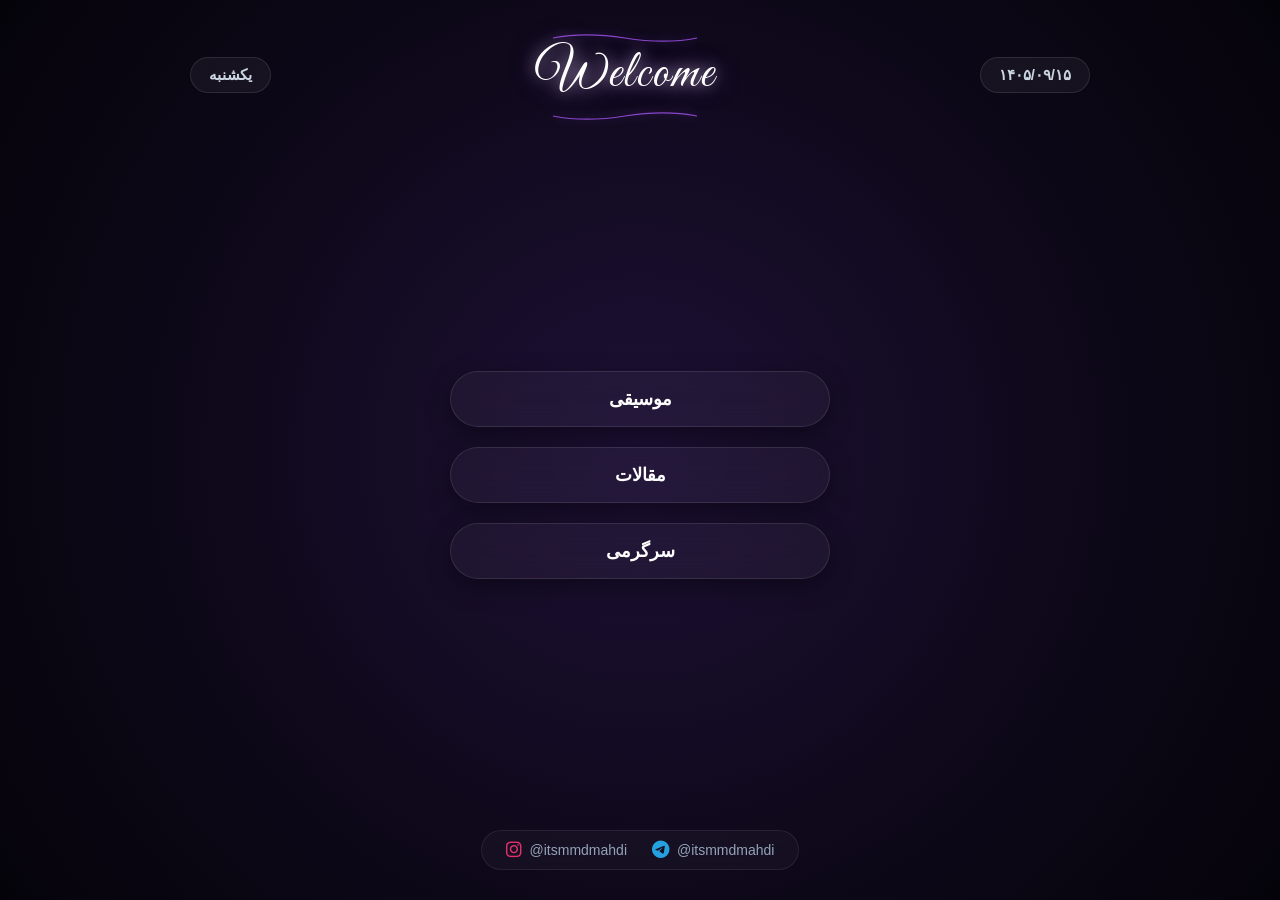
==== index.html @ ad3b7149 "Update index.html" ====
<!DOCTYPE html>
<html lang="fa" dir="rtl">
<head>
    <meta charset="UTF-8">
    <meta name="viewport" content="width=device-width, initial-scale=1.0">
    <title>صفحه اصلی</title>
    <!-- آیکون‌ها و فونت دستی -->
    <link rel="stylesheet" href="https://cdnjs.cloudflare.com/ajax/libs/font-awesome/6.4.0/css/all.min.css">
    <link href="https://fonts.googleapis.com/css2?family=Great+Vibes&display=swap" rel="stylesheet">
    
    <style>
        * {
            box-sizing: border-box;
            margin: 0;
            padding: 0;
            font-family: 'Segoe UI', Tahoma, Geneva, Verdana, sans-serif;
            user-select: none;
        }

        /* پس‌زمینه کاملاً یکدست و یکپارچه نئونی */
        body {
            background: radial-gradient(circle at center, #1e1035 0%, #0d0818 60%, #05030a 100%);
            background-attachment: fixed;
            color: #ffffff;
            min-height: 100vh;
            display: flex;
            flex-direction: column;
            justify-content: space-between;
            align-items: center;
            overflow-x: hidden;
            position: relative;
            padding: 20px;
        }

        /* 1. هدر بالای صفحه */
        .header-section {
            width: 100%;
            max-width: 900px;
            display: flex;
            justify-content: space-between;
            align-items: center;
            margin-top: 10px;
            z-index: 1;
        }

        .date-box, .day-box {
            font-size: 15px;
            font-weight: 600;
            background: rgba(255, 255, 255, 0.05);
            padding: 8px 18px;
            border-radius: 20px;
            border: 1px solid rgba(255, 255, 255, 0.1);
            backdrop-filter: blur(10px);
            color: #cbd5e1;
        }

        .holiday {
            color: #f43f5e !important;
            border-color: rgba(244, 63, 94, 0.4) !important;
            box-shadow: 0 0 12px rgba(244, 63, 94, 0.25);
        }

        /* بخش Welcome و خطوط ساده بالا/پایین */
        .welcome-wrapper {
            display: flex;
            flex-direction: column;
            align-items: center;
            gap: 2px;
        }

        .welcome-title {
            font-family: 'Great Vibes', cursive, sans-serif;
            font-size: 52px;
            font-weight: 400;
            letter-spacing: 2px;
            text-align: center;
            color: #ffffff;
            text-shadow: 0 0 15px rgba(255, 255, 255, 0.6), 0 0 25px rgba(168, 85, 247, 0.5);
            line-height: 1.2;
            padding: 0 10px;
        }

        /* خطوط منحنی تمیز بدون نقطه‌ها و آیکون */
        .flourish-line {
            width: 180px;
            height: 12px;
            fill: none;
            stroke: #a855f7;
            stroke-width: 1.5;
            opacity: 0.8;
            filter: drop-shadow(0 0 5px rgba(168, 85, 247, 0.6));
        }

        /* 2. دکمه‌های شفاف و استوانه‌ای */
        .main-content {
            display: flex;
            flex-direction: column;
            gap: 20px;
            width: 100%;
            max-width: 380px;
            z-index: 1;
            margin: 30px 0;
        }

        .nav-btn {
            display: flex;
            align-items: center;
            justify-content: center;
            padding: 16px;
            font-size: 18px;
            font-weight: 600;
            color: #ffffff;
            text-decoration: none;
            background: rgba(255, 255, 255, 0.04);
            backdrop-filter: blur(15px);
            border: 1px solid rgba(255, 255, 255, 0.1);
            border-radius: 50px;
            box-shadow: 0 8px 25px rgba(0, 0, 0, 0.4);
            transition: all 0.3s ease;
            cursor: pointer;
        }

        .nav-btn:hover {
            background: rgba(255, 255, 255, 0.12);
            border-color: rgba(168, 85, 247, 0.5);
            transform: translateY(-3px);
            box-shadow: 0 12px 30px rgba(168, 85, 247, 0.35);
        }

        /* 3. فوتر و شبکه‌های اجتماعی (تنظیم چپ به راست برای آیدی و آیکون) */
        footer {
            display: flex;
            gap: 25px;
            align-items: center;
            justify-content: center;
            z-index: 1;
            margin-bottom: 10px;
            background: rgba(255, 255, 255, 0.03);
            padding: 10px 24px;
            border-radius: 30px;
            border: 1px solid rgba(255, 255, 255, 0.08);
            backdrop-filter: blur(10px);
            dir: ltr; /* جهت چپ به راست برای آیدی */
        }

        .social-link {
            display: flex;
            align-items: center;
            gap: 8px;
            color: #94a3b8;
            text-decoration: none;
            font-size: 14px;
            transition: color 0.2s;
            direction: ltr;
        }

        .social-link:hover {
            color: #a855f7;
        }

        .social-link i {
            font-size: 18px;
        }

        @media (max-width: 600px) {
            .header-section {
                flex-direction: column-reverse;
                gap: 15px;
            }
            .welcome-title {
                font-size: 44px;
            }
            .flourish-line {
                width: 150px;
            }
        }
    </style>
    <!-- اسکریپت مدیریت ورود و تایید ایمیل Netlify -->
<script src="https://identity.netlify.com/v1/netlify-identity-widget.js"></script>
</head>
<body>

    <!-- هدر بالای صفحه -->
    <header class="header-section">
        <!-- تاریخ شمسی (سمت چپ) -->
        <div class="date-box" id="current-date">--/--/--</div>

        <!-- بخش Welcome با خط بالا و پایین ساده -->
        <div class="welcome-wrapper">
            <!-- خط بالا -->
            <svg class="flourish-line" viewBox="0 0 200 15">
                <path d="M 10,10 Q 50,2 100,10 Q 150,18 190,10" />
            </svg>

            <h1 class="welcome-title">Welcome</h1>

            <!-- خط پایین -->
            <svg class="flourish-line" viewBox="0 0 200 15">
                <path d="M 10,10 Q 50,18 100,10 Q 150,2 190,10" />
            </svg>
        </div>

        <!-- روز هفته (سمت راست) -->
        <div class="day-box" id="current-day">---</div>
    </header>

    <!-- دکمه‌های اصلی -->
    <main class="main-content">
        <a href="music.html" class="nav-btn">موسیقی</a>
        <a href="articles.html" class="nav-btn">مقالات</a>
        <a href="fun.html" class="nav-btn">سرگرمی</a>
    </main>

    <!-- فوتر (آیکون سمت چپ آیدی و علامت @ در ابتدای آیدی) -->
    <footer>
        <a href="https://t.me/itsmmdmahdi" target="_blank" class="social-link">
            <i class="fa-brands fa-telegram" style="color: #24A1DE;"></i>
            <span>@itsmmdmahdi</span>
        </a>
        <a href="https://instagram.com/itsmmdmahdi" target="_blank" class="social-link">
            <i class="fa-brands fa-instagram" style="color: #E1306C;"></i>
            <span>@itsmmdmahdi</span>
        </a>
    </footer>

    <!-- اسکریپت تاریخ و روز -->
    <script>
        function updatePersianDate() {
            const now = new Date();
            
            const optionsDate = { year: 'numeric', month: '2-digit', day: '2-digit' };
            const persianDate = new Intl.DateTimeFormat('fa-IR', optionsDate).format(now);
            
            const optionsDay = { weekday: 'long' };
            const persianDay = new Intl.DateTimeFormat('fa-IR', optionsDay).format(now);

            const dateElement = document.getElementById('current-date');
            const dayElement = document.getElementById('current-day');

            dateElement.textContent = persianDate;
            dayElement.textContent = persianDay;

            // روزهای پنج‌شنبه (4) و جمعه (5)
            const dayOfWeek = now.getDay();
            if (dayOfWeek === 4 || dayOfWeek === 5) {
                dateElement.classList.add('holiday');
                dayElement.classList.add('holiday');
            }
        }

        updatePersianDate();
    </script>
</body>
</html>
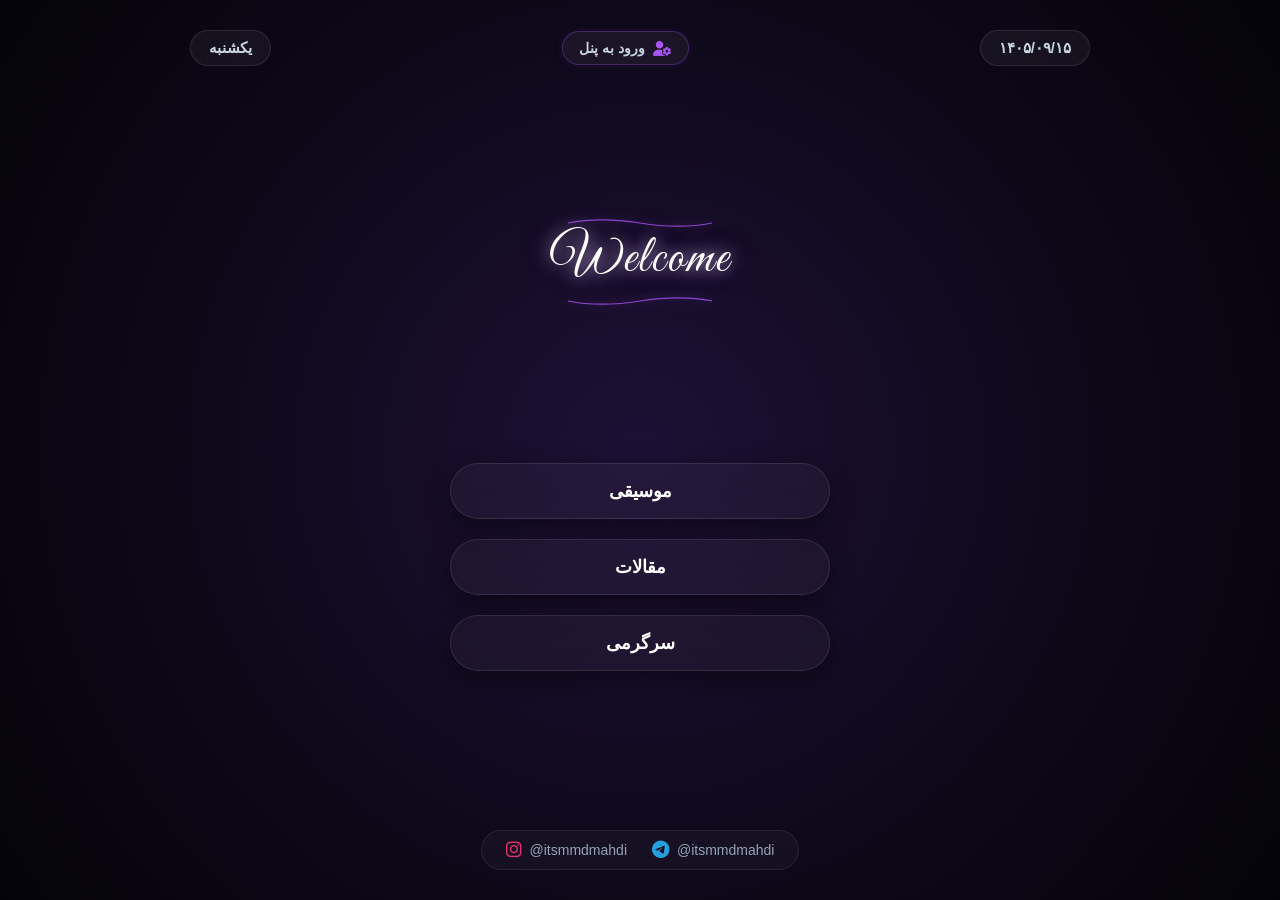
==== commit e0db29d3: "Update index.html" ====
--- a/index.html
+++ b/index.html
@@ -8,6 +8,9 @@
     <link rel="stylesheet" href="https://cdnjs.cloudflare.com/ajax/libs/font-awesome/6.4.0/css/all.min.css">
     <link href="https://fonts.googleapis.com/css2?family=Great+Vibes&display=swap" rel="stylesheet">
     
+    <!-- اسکریپت مدیریت ورود و تایید ایمیل Netlify -->
+    <script src="https://identity.netlify.com/v1/netlify-identity-widget.js"></script>
+
     <style>
         * {
             box-sizing: border-box;
@@ -41,6 +44,7 @@
             align-items: center;
             margin-top: 10px;
             z-index: 1;
+            gap: 10px;
         }
 
         .date-box, .day-box {
@@ -52,6 +56,39 @@
             border: 1px solid rgba(255, 255, 255, 0.1);
             backdrop-filter: blur(10px);
             color: #cbd5e1;
+            white-space: nowrap;
+        }
+
+        /* دکمه جدید ورود به پنل مدیریت در هدر */
+        .admin-login-btn {
+            display: flex;
+            align-items: center;
+            gap: 8px;
+            color: #cbd5e1;
+            text-decoration: none;
+            font-size: 14px;
+            font-weight: 600;
+            background: rgba(255, 255, 255, 0.05);
+            border: 1px solid rgba(168, 85, 247, 0.3);
+            padding: 8px 16px;
+            border-radius: 20px;
+            backdrop-filter: blur(10px);
+            transition: all 0.3s ease;
+            box-shadow: 0 0 10px rgba(168, 85, 247, 0.1);
+            white-space: nowrap;
+        }
+
+        .admin-login-btn i {
+            color: #a855f7;
+            font-size: 15px;
+        }
+
+        .admin-login-btn:hover {
+            background: rgba(168, 85, 247, 0.2);
+            border-color: rgba(168, 85, 247, 0.6);
+            color: #ffffff;
+            box-shadow: 0 0 15px rgba(168, 85, 247, 0.4);
+            transform: translateY(-2px);
         }
 
         .holiday {
@@ -127,7 +164,7 @@
             box-shadow: 0 12px 30px rgba(168, 85, 247, 0.35);
         }
 
-        /* 3. فوتر و شبکه‌های اجتماعی (تنظیم چپ به راست برای آیدی و آیکون) */
+        /* 3. فوتر و شبکه‌های اجتماعی */
         footer {
             display: flex;
             gap: 25px;
@@ -140,7 +177,6 @@
             border-radius: 30px;
             border: 1px solid rgba(255, 255, 255, 0.08);
             backdrop-filter: blur(10px);
-            dir: ltr; /* جهت چپ به راست برای آیدی */
         }
 
         .social-link {
@@ -164,8 +200,9 @@
 
         @media (max-width: 600px) {
             .header-section {
-                flex-direction: column-reverse;
-                gap: 15px;
+                flex-wrap: wrap;
+                justify-content: center;
+                gap: 10px;
             }
             .welcome-title {
                 font-size: 44px;
@@ -175,34 +212,38 @@
             }
         }
     </style>
-    <!-- اسکریپت مدیریت ورود و تایید ایمیل Netlify -->
-<script src="https://identity.netlify.com/v1/netlify-identity-widget.js"></script>
 </head>
 <body>
 
     <!-- هدر بالای صفحه -->
     <header class="header-section">
-        <!-- تاریخ شمسی (سمت چپ) -->
+        <!-- تاریخ شمسی -->
         <div class="date-box" id="current-date">--/--/--</div>
 
-        <!-- بخش Welcome با خط بالا و پایین ساده -->
-        <div class="welcome-wrapper">
-            <!-- خط بالا -->
-            <svg class="flourish-line" viewBox="0 0 200 15">
-                <path d="M 10,10 Q 50,2 100,10 Q 150,18 190,10" />
-            </svg>
-
-            <h1 class="welcome-title">Welcome</h1>
-
-            <!-- خط پایین -->
-            <svg class="flourish-line" viewBox="0 0 200 15">
-                <path d="M 10,10 Q 50,18 100,10 Q 150,2 190,10" />
-            </svg>
-        </div>
-
-        <!-- روز هفته (سمت راست) -->
+        <!-- دکمه ورود به پنل مدیریت -->
+        <a href="/admin/" class="admin-login-btn" title="ورود نویسندگان">
+            <i class="fa-solid fa-user-gear"></i>
+            <span>ورود به پنل</span>
+        </a>
+
+        <!-- روز هفته -->
         <div class="day-box" id="current-day">---</div>
     </header>
+
+    <!-- بخش Welcome با خط بالا و پایین -->
+    <div class="welcome-wrapper" style="margin-top: 20px;">
+        <!-- خط بالا -->
+        <svg class="flourish-line" viewBox="0 0 200 15">
+            <path d="M 10,10 Q 50,2 100,10 Q 150,18 190,10" />
+        </svg>
+
+        <h1 class="welcome-title">Welcome</h1>
+
+        <!-- خط پایین -->
+        <svg class="flourish-line" viewBox="0 0 200 15">
+            <path d="M 10,10 Q 50,18 100,10 Q 150,2 190,10" />
+        </svg>
+    </div>
 
     <!-- دکمه‌های اصلی -->
     <main class="main-content">
@@ -211,7 +252,7 @@
         <a href="fun.html" class="nav-btn">سرگرمی</a>
     </main>
 
-    <!-- فوتر (آیکون سمت چپ آیدی و علامت @ در ابتدای آیدی) -->
+    <!-- فوتر -->
     <footer>
         <a href="https://t.me/itsmmdmahdi" target="_blank" class="social-link">
             <i class="fa-brands fa-telegram" style="color: #24A1DE;"></i>
@@ -250,5 +291,18 @@
 
         updatePersianDate();
     </script>
+
+    <!-- اسکریپت هدایت خودکار پس از تایید یا ورود به Identity -->
+    <script>
+        if (window.netlifyIdentity) {
+            window.netlifyIdentity.on("init", user => {
+                if (!user) {
+                    window.netlifyIdentity.on("login", () => {
+                        document.location.href = "/admin/";
+                    });
+                }
+            });
+        }
+    </script>
 </body>
 </html>
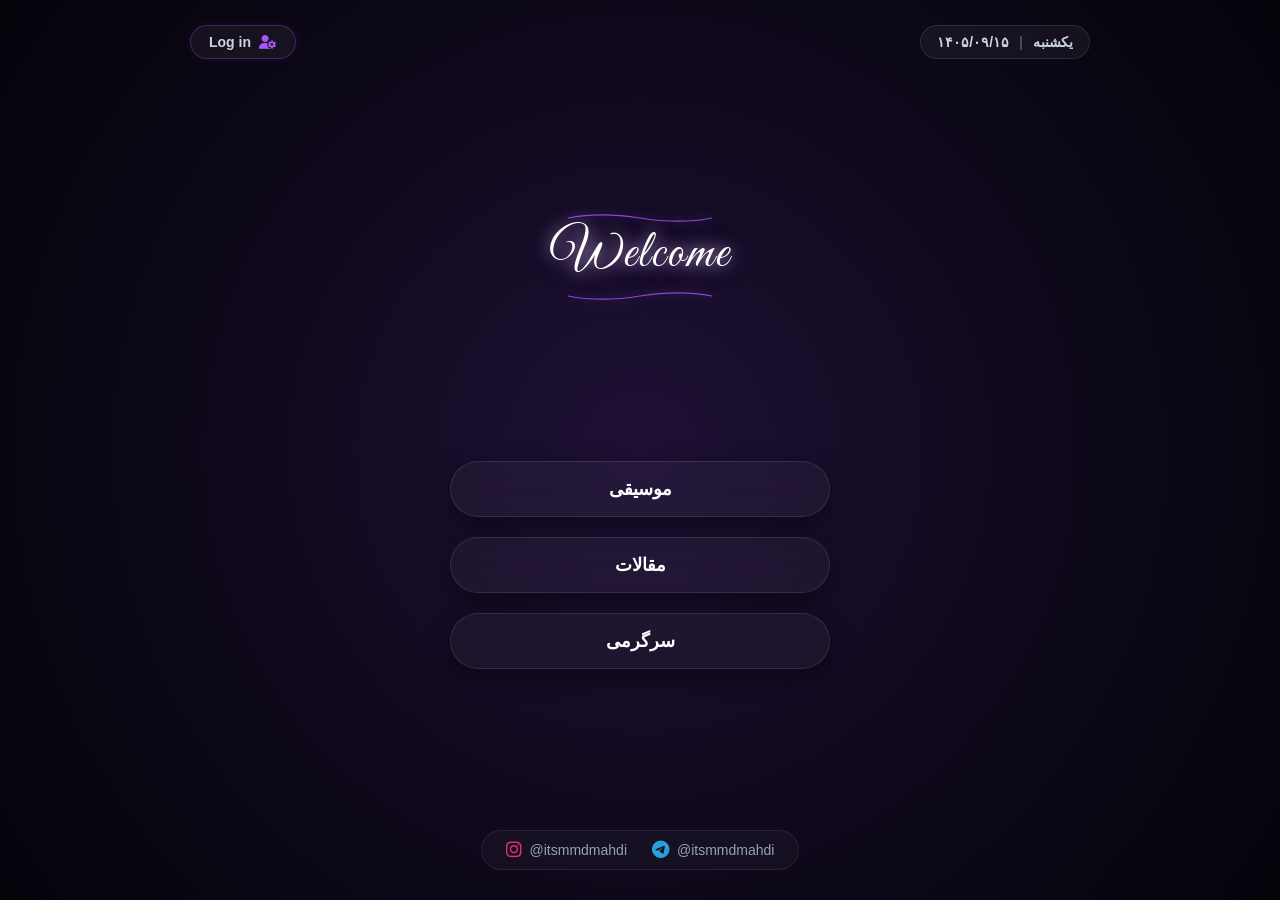
==== commit c34020ea: "Update index.html" ====
--- a/index.html
+++ b/index.html
@@ -20,7 +20,7 @@
             user-select: none;
         }
 
-        /* پس‌زمینه کاملاً یکدست و یکپارچه نئونی */
+        /* پس‌زمینه یکدست و یکپارچه نئونی */
         body {
             background: radial-gradient(circle at center, #1e1035 0%, #0d0818 60%, #05030a 100%);
             background-attachment: fixed;
@@ -42,24 +42,36 @@
             display: flex;
             justify-content: space-between;
             align-items: center;
-            margin-top: 10px;
+            margin-top: 5px;
             z-index: 1;
+        }
+
+        /* ترکیب روز و تاریخ در سمت راست */
+        .date-day-container {
+            display: flex;
+            align-items: center;
             gap: 10px;
-        }
-
-        .date-box, .day-box {
-            font-size: 15px;
-            font-weight: 600;
             background: rgba(255, 255, 255, 0.05);
-            padding: 8px 18px;
+            padding: 8px 16px;
             border-radius: 20px;
             border: 1px solid rgba(255, 255, 255, 0.1);
             backdrop-filter: blur(10px);
             color: #cbd5e1;
-            white-space: nowrap;
-        }
-
-        /* دکمه جدید ورود به پنل مدیریت در هدر */
+            font-size: 14px;
+            font-weight: 600;
+        }
+
+        .date-day-container .divider {
+            opacity: 0.3;
+        }
+
+        .holiday {
+            color: #f43f5e !important;
+            border-color: rgba(244, 63, 94, 0.4) !important;
+            box-shadow: 0 0 12px rgba(244, 63, 94, 0.25);
+        }
+
+        /* دکمه Log in سمت چپ */
         .admin-login-btn {
             display: flex;
             align-items: center;
@@ -70,17 +82,17 @@
             font-weight: 600;
             background: rgba(255, 255, 255, 0.05);
             border: 1px solid rgba(168, 85, 247, 0.3);
-            padding: 8px 16px;
+            padding: 8px 18px;
             border-radius: 20px;
             backdrop-filter: blur(10px);
             transition: all 0.3s ease;
             box-shadow: 0 0 10px rgba(168, 85, 247, 0.1);
-            white-space: nowrap;
+            dir: ltr;
         }
 
         .admin-login-btn i {
             color: #a855f7;
-            font-size: 15px;
+            font-size: 14px;
         }
 
         .admin-login-btn:hover {
@@ -91,18 +103,14 @@
             transform: translateY(-2px);
         }
 
-        .holiday {
-            color: #f43f5e !important;
-            border-color: rgba(244, 63, 94, 0.4) !important;
-            box-shadow: 0 0 12px rgba(244, 63, 94, 0.25);
-        }
-
-        /* بخش Welcome و خطوط ساده بالا/پایین */
+        /* 2. بخش Welcome در وسط بالا */
         .welcome-wrapper {
             display: flex;
             flex-direction: column;
             align-items: center;
             gap: 2px;
+            margin-top: 15px;
+            z-index: 1;
         }
 
         .welcome-title {
@@ -117,7 +125,6 @@
             padding: 0 10px;
         }
 
-        /* خطوط منحنی تمیز بدون نقطه‌ها و آیکون */
         .flourish-line {
             width: 180px;
             height: 12px;
@@ -128,7 +135,7 @@
             filter: drop-shadow(0 0 5px rgba(168, 85, 247, 0.6));
         }
 
-        /* 2. دکمه‌های شفاف و استوانه‌ای */
+        /* 3. دکمه‌های اصلی */
         .main-content {
             display: flex;
             flex-direction: column;
@@ -136,7 +143,7 @@
             width: 100%;
             max-width: 380px;
             z-index: 1;
-            margin: 30px 0;
+            margin: 25px 0;
         }
 
         .nav-btn {
@@ -164,7 +171,7 @@
             box-shadow: 0 12px 30px rgba(168, 85, 247, 0.35);
         }
 
-        /* 3. فوتر و شبکه‌های اجتماعی */
+        /* 4. فوتر */
         footer {
             display: flex;
             gap: 25px;
@@ -199,11 +206,6 @@
         }
 
         @media (max-width: 600px) {
-            .header-section {
-                flex-wrap: wrap;
-                justify-content: center;
-                gap: 10px;
-            }
             .welcome-title {
                 font-size: 44px;
             }
@@ -217,29 +219,28 @@
 
     <!-- هدر بالای صفحه -->
     <header class="header-section">
-        <!-- تاریخ شمسی -->
-        <div class="date-box" id="current-date">--/--/--</div>
-
-        <!-- دکمه ورود به پنل مدیریت -->
+        <!-- روز و تاریخ شمسی (سمت راست) -->
+        <div class="date-day-container" id="date-day-box">
+            <span id="current-day">---</span>
+            <span class="divider">|</span>
+            <span id="current-date">--/--/--</span>
+        </div>
+
+        <!-- دکمه ورود به پنل مدیریت (سمت چپ) -->
         <a href="/admin/" class="admin-login-btn" title="ورود نویسندگان">
             <i class="fa-solid fa-user-gear"></i>
-            <span>ورود به پنل</span>
+            <span>Log in</span>
         </a>
-
-        <!-- روز هفته -->
-        <div class="day-box" id="current-day">---</div>
     </header>
 
-    <!-- بخش Welcome با خط بالا و پایین -->
-    <div class="welcome-wrapper" style="margin-top: 20px;">
-        <!-- خط بالا -->
+    <!-- بخش Welcome دقیقاً در مرکز و بالای دکمه‌ها -->
+    <div class="welcome-wrapper">
         <svg class="flourish-line" viewBox="0 0 200 15">
             <path d="M 10,10 Q 50,2 100,10 Q 150,18 190,10" />
         </svg>
 
         <h1 class="welcome-title">Welcome</h1>
 
-        <!-- خط پایین -->
         <svg class="flourish-line" viewBox="0 0 200 15">
             <path d="M 10,10 Q 50,18 100,10 Q 150,2 190,10" />
         </svg>
@@ -277,6 +278,7 @@
 
             const dateElement = document.getElementById('current-date');
             const dayElement = document.getElementById('current-day');
+            const dateDayBox = document.getElementById('date-day-box');
 
             dateElement.textContent = persianDate;
             dayElement.textContent = persianDay;
@@ -284,8 +286,7 @@
             // روزهای پنج‌شنبه (4) و جمعه (5)
             const dayOfWeek = now.getDay();
             if (dayOfWeek === 4 || dayOfWeek === 5) {
-                dateElement.classList.add('holiday');
-                dayElement.classList.add('holiday');
+                dateDayBox.classList.add('holiday');
             }
         }
 
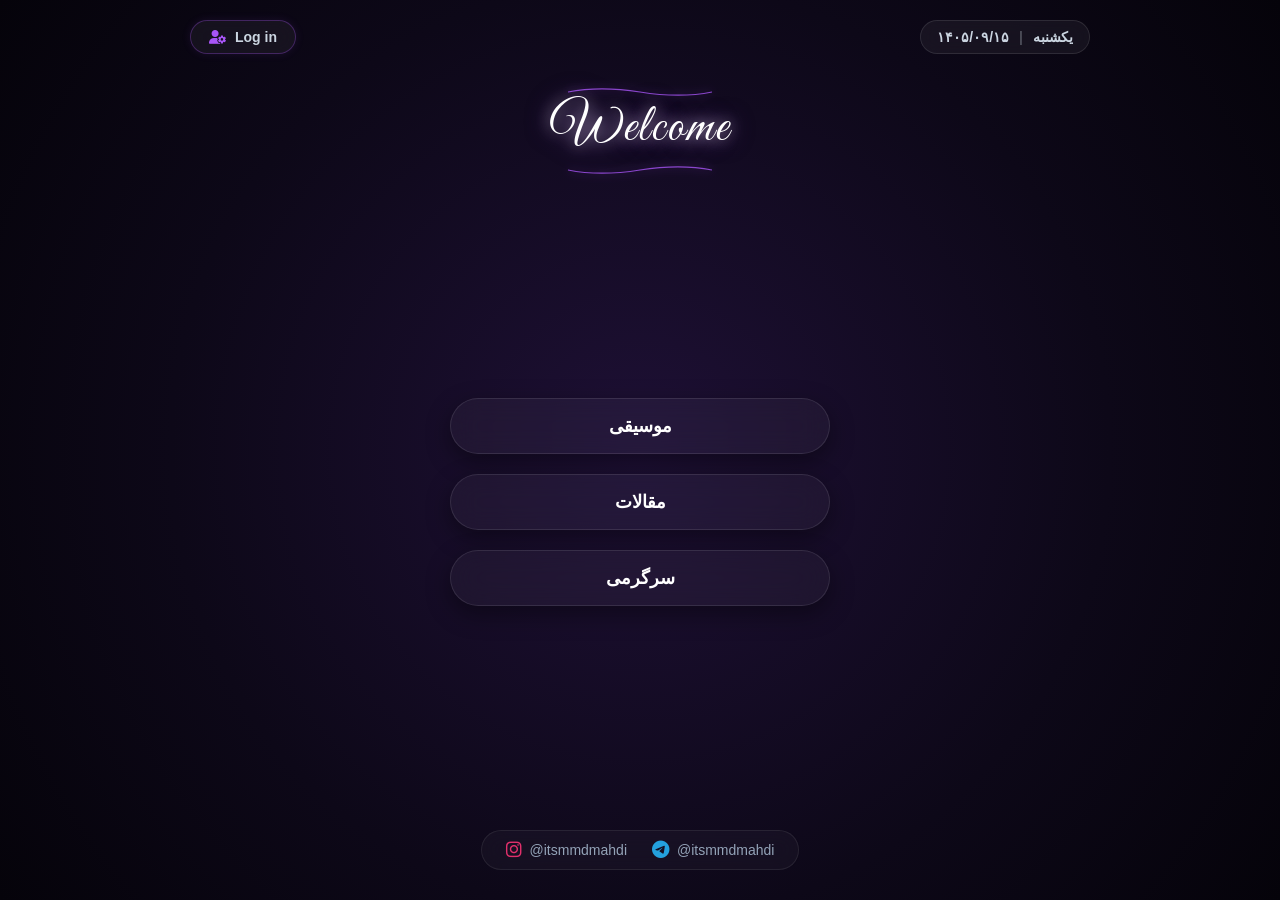
==== commit 1c6717af: "Update index.html" ====
--- a/index.html
+++ b/index.html
@@ -8,7 +8,7 @@
     <link rel="stylesheet" href="https://cdnjs.cloudflare.com/ajax/libs/font-awesome/6.4.0/css/all.min.css">
     <link href="https://fonts.googleapis.com/css2?family=Great+Vibes&display=swap" rel="stylesheet">
     
-    <!-- اسکریپت مدیریت ورود و تایید ایمیل Netlify -->
+    <!-- اسکریپت مدیریت ورود Netlify -->
     <script src="https://identity.netlify.com/v1/netlify-identity-widget.js"></script>
 
     <style>
@@ -20,7 +20,6 @@
             user-select: none;
         }
 
-        /* پس‌زمینه یکدست و یکپارچه نئونی */
         body {
             background: radial-gradient(circle at center, #1e1035 0%, #0d0818 60%, #05030a 100%);
             background-attachment: fixed;
@@ -35,18 +34,23 @@
             padding: 20px;
         }
 
-        /* 1. هدر بالای صفحه */
+        .top-wrapper {
+            width: 100%;
+            max-width: 900px;
+            display: flex;
+            flex-direction: column;
+            align-items: center;
+            gap: 20px;
+            z-index: 1;
+        }
+
         .header-section {
             width: 100%;
-            max-width: 900px;
             display: flex;
             justify-content: space-between;
             align-items: center;
-            margin-top: 5px;
-            z-index: 1;
-        }
-
-        /* ترکیب روز و تاریخ در سمت راست */
+        }
+
         .date-day-container {
             display: flex;
             align-items: center;
@@ -71,7 +75,6 @@
             box-shadow: 0 0 12px rgba(244, 63, 94, 0.25);
         }
 
-        /* دکمه Log in سمت چپ */
         .admin-login-btn {
             display: flex;
             align-items: center;
@@ -87,7 +90,7 @@
             backdrop-filter: blur(10px);
             transition: all 0.3s ease;
             box-shadow: 0 0 10px rgba(168, 85, 247, 0.1);
-            dir: ltr;
+            direction: ltr;
         }
 
         .admin-login-btn i {
@@ -103,14 +106,12 @@
             transform: translateY(-2px);
         }
 
-        /* 2. بخش Welcome در وسط بالا */
         .welcome-wrapper {
             display: flex;
             flex-direction: column;
             align-items: center;
             gap: 2px;
-            margin-top: 15px;
-            z-index: 1;
+            margin-top: 10px;
         }
 
         .welcome-title {
@@ -135,7 +136,6 @@
             filter: drop-shadow(0 0 5px rgba(168, 85, 247, 0.6));
         }
 
-        /* 3. دکمه‌های اصلی */
         .main-content {
             display: flex;
             flex-direction: column;
@@ -143,7 +143,7 @@
             width: 100%;
             max-width: 380px;
             z-index: 1;
-            margin: 25px 0;
+            margin: 20px 0;
         }
 
         .nav-btn {
@@ -171,7 +171,6 @@
             box-shadow: 0 12px 30px rgba(168, 85, 247, 0.35);
         }
 
-        /* 4. فوتر */
         footer {
             display: flex;
             gap: 25px;
@@ -217,43 +216,40 @@
 </head>
 <body>
 
-    <!-- هدر بالای صفحه -->
-    <header class="header-section">
-        <!-- روز و تاریخ شمسی (سمت راست) -->
-        <div class="date-day-container" id="date-day-box">
-            <span id="current-day">---</span>
-            <span class="divider">|</span>
-            <span id="current-date">--/--/--</span>
+    <div class="top-wrapper">
+        <header class="header-section">
+            <div class="date-day-container" id="date-day-box">
+                <span id="current-day">---</span>
+                <span class="divider">|</span>
+                <span id="current-date">--/--/--</span>
+            </div>
+
+            <!-- لینک مستقیم اصلاح‌شده به پوشه admin -->
+            <a href="admin/index.html" class="admin-login-btn" title="ورود نویسندگان">
+                <i class="fa-solid fa-user-gear"></i>
+                <span>Log in</span>
+            </a>
+        </header>
+
+        <div class="welcome-wrapper">
+            <svg class="flourish-line" viewBox="0 0 200 15">
+                <path d="M 10,10 Q 50,2 100,10 Q 150,18 190,10" />
+            </svg>
+
+            <h1 class="welcome-title">Welcome</h1>
+
+            <svg class="flourish-line" viewBox="0 0 200 15">
+                <path d="M 10,10 Q 50,18 100,10 Q 150,2 190,10" />
+            </svg>
         </div>
-
-        <!-- دکمه ورود به پنل مدیریت (سمت چپ) -->
-        <a href="/admin/" class="admin-login-btn" title="ورود نویسندگان">
-            <i class="fa-solid fa-user-gear"></i>
-            <span>Log in</span>
-        </a>
-    </header>
-
-    <!-- بخش Welcome دقیقاً در مرکز و بالای دکمه‌ها -->
-    <div class="welcome-wrapper">
-        <svg class="flourish-line" viewBox="0 0 200 15">
-            <path d="M 10,10 Q 50,2 100,10 Q 150,18 190,10" />
-        </svg>
-
-        <h1 class="welcome-title">Welcome</h1>
-
-        <svg class="flourish-line" viewBox="0 0 200 15">
-            <path d="M 10,10 Q 50,18 100,10 Q 150,2 190,10" />
-        </svg>
     </div>
 
-    <!-- دکمه‌های اصلی -->
     <main class="main-content">
         <a href="music.html" class="nav-btn">موسیقی</a>
         <a href="articles.html" class="nav-btn">مقالات</a>
         <a href="fun.html" class="nav-btn">سرگرمی</a>
     </main>
 
-    <!-- فوتر -->
     <footer>
         <a href="https://t.me/itsmmdmahdi" target="_blank" class="social-link">
             <i class="fa-brands fa-telegram" style="color: #24A1DE;"></i>
@@ -265,7 +261,6 @@
         </a>
     </footer>
 
-    <!-- اسکریپت تاریخ و روز -->
     <script>
         function updatePersianDate() {
             const now = new Date();
@@ -283,7 +278,6 @@
             dateElement.textContent = persianDate;
             dayElement.textContent = persianDay;
 
-            // روزهای پنج‌شنبه (4) و جمعه (5)
             const dayOfWeek = now.getDay();
             if (dayOfWeek === 4 || dayOfWeek === 5) {
                 dateDayBox.classList.add('holiday');
@@ -293,13 +287,12 @@
         updatePersianDate();
     </script>
 
-    <!-- اسکریپت هدایت خودکار پس از تایید یا ورود به Identity -->
     <script>
         if (window.netlifyIdentity) {
             window.netlifyIdentity.on("init", user => {
                 if (!user) {
                     window.netlifyIdentity.on("login", () => {
-                        document.location.href = "/admin/";
+                        document.location.href = "admin/index.html";
                     });
                 }
             });
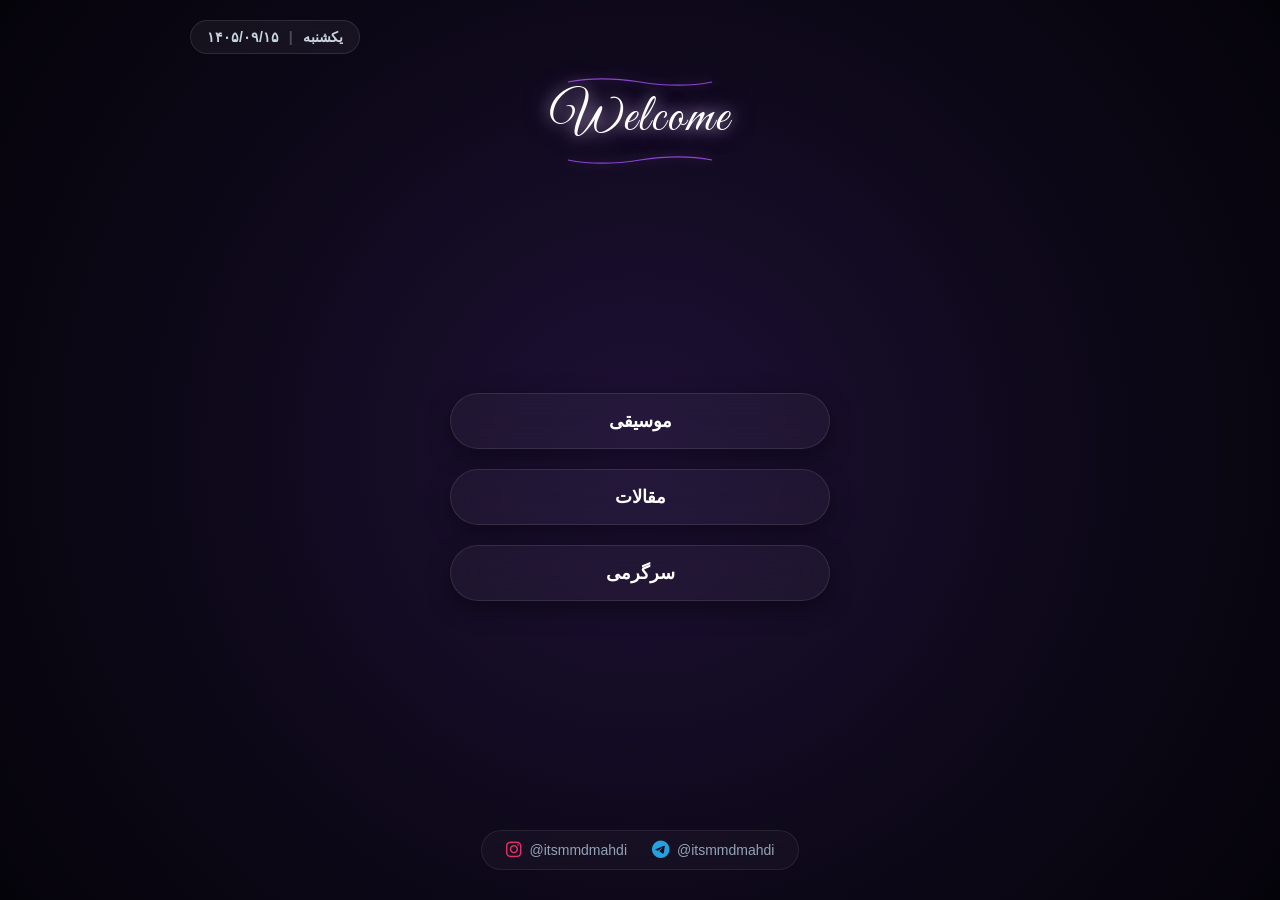
==== commit 71acd532: "Update index.html" ====
--- a/index.html
+++ b/index.html
@@ -4,12 +4,9 @@
     <meta charset="UTF-8">
     <meta name="viewport" content="width=device-width, initial-scale=1.0">
     <title>صفحه اصلی</title>
-    <!-- آیکون‌ها و فونت دستی -->
+    <!-- آیکون‌ها و فونت دست‌نویس -->
     <link rel="stylesheet" href="https://cdnjs.cloudflare.com/ajax/libs/font-awesome/6.4.0/css/all.min.css">
     <link href="https://fonts.googleapis.com/css2?family=Great+Vibes&display=swap" rel="stylesheet">
-    
-    <!-- اسکریپت مدیریت ورود Netlify -->
-    <script src="https://identity.netlify.com/v1/netlify-identity-widget.js"></script>
 
     <style>
         * {
@@ -20,6 +17,7 @@
             user-select: none;
         }
 
+        /* پس‌زمینه یکدست و یکپارچه نئونی */
         body {
             background: radial-gradient(circle at center, #1e1035 0%, #0d0818 60%, #05030a 100%);
             background-attachment: fixed;
@@ -34,23 +32,26 @@
             padding: 20px;
         }
 
+        /* بخش بالایی کانتینر برای چسباندن هدر و ولکام به یکدیگر */
         .top-wrapper {
             width: 100%;
             max-width: 900px;
             display: flex;
             flex-direction: column;
             align-items: center;
-            gap: 20px;
+            gap: 15px;
             z-index: 1;
         }
 
+        /* 1. هدر بالای صفحه */
         .header-section {
             width: 100%;
             display: flex;
-            justify-content: space-between;
-            align-items: center;
-        }
-
+            justify-content: flex-end; /* قرارگیری روز و تاریخ در سمت راست */
+            align-items: center;
+        }
+
+        /* ترکیب روز و تاریخ در سمت راست */
         .date-day-container {
             display: flex;
             align-items: center;
@@ -75,43 +76,13 @@
             box-shadow: 0 0 12px rgba(244, 63, 94, 0.25);
         }
 
-        .admin-login-btn {
-            display: flex;
-            align-items: center;
-            gap: 8px;
-            color: #cbd5e1;
-            text-decoration: none;
-            font-size: 14px;
-            font-weight: 600;
-            background: rgba(255, 255, 255, 0.05);
-            border: 1px solid rgba(168, 85, 247, 0.3);
-            padding: 8px 18px;
-            border-radius: 20px;
-            backdrop-filter: blur(10px);
-            transition: all 0.3s ease;
-            box-shadow: 0 0 10px rgba(168, 85, 247, 0.1);
-            direction: ltr;
-        }
-
-        .admin-login-btn i {
-            color: #a855f7;
-            font-size: 14px;
-        }
-
-        .admin-login-btn:hover {
-            background: rgba(168, 85, 247, 0.2);
-            border-color: rgba(168, 85, 247, 0.6);
-            color: #ffffff;
-            box-shadow: 0 0 15px rgba(168, 85, 247, 0.4);
-            transform: translateY(-2px);
-        }
-
+        /* 2. بخش Welcome کاملاً بالا و چسبیده به هدر */
         .welcome-wrapper {
             display: flex;
             flex-direction: column;
             align-items: center;
             gap: 2px;
-            margin-top: 10px;
+            margin-top: 5px;
         }
 
         .welcome-title {
@@ -136,6 +107,7 @@
             filter: drop-shadow(0 0 5px rgba(168, 85, 247, 0.6));
         }
 
+        /* 3. دکمه‌های اصلی */
         .main-content {
             display: flex;
             flex-direction: column;
@@ -171,6 +143,7 @@
             box-shadow: 0 12px 30px rgba(168, 85, 247, 0.35);
         }
 
+        /* 4. فوتر */
         footer {
             display: flex;
             gap: 25px;
@@ -216,21 +189,19 @@
 </head>
 <body>
 
+    <!-- کانتینر بخش بالا (شامل هدر و Welcome) -->
     <div class="top-wrapper">
+        <!-- هدر بالای صفحه -->
         <header class="header-section">
+            <!-- روز و تاریخ شمسی (سمت راست) -->
             <div class="date-day-container" id="date-day-box">
                 <span id="current-day">---</span>
                 <span class="divider">|</span>
                 <span id="current-date">--/--/--</span>
             </div>
-
-            <!-- لینک مستقیم اصلاح‌شده به پوشه admin -->
-            <a href="admin/index.html" class="admin-login-btn" title="ورود نویسندگان">
-                <i class="fa-solid fa-user-gear"></i>
-                <span>Log in</span>
-            </a>
         </header>
 
+        <!-- بخش Welcome چسبیده به بالای صفحه -->
         <div class="welcome-wrapper">
             <svg class="flourish-line" viewBox="0 0 200 15">
                 <path d="M 10,10 Q 50,2 100,10 Q 150,18 190,10" />
@@ -244,12 +215,14 @@
         </div>
     </div>
 
+    <!-- دکمه‌های اصلی -->
     <main class="main-content">
         <a href="music.html" class="nav-btn">موسیقی</a>
         <a href="articles.html" class="nav-btn">مقالات</a>
         <a href="fun.html" class="nav-btn">سرگرمی</a>
     </main>
 
+    <!-- فوتر -->
     <footer>
         <a href="https://t.me/itsmmdmahdi" target="_blank" class="social-link">
             <i class="fa-brands fa-telegram" style="color: #24A1DE;"></i>
@@ -261,6 +234,7 @@
         </a>
     </footer>
 
+    <!-- اسکریپت تاریخ و روز -->
     <script>
         function updatePersianDate() {
             const now = new Date();
@@ -286,17 +260,5 @@
 
         updatePersianDate();
     </script>
-
-    <script>
-        if (window.netlifyIdentity) {
-            window.netlifyIdentity.on("init", user => {
-                if (!user) {
-                    window.netlifyIdentity.on("login", () => {
-                        document.location.href = "admin/index.html";
-                    });
-                }
-            });
-        }
-    </script>
 </body>
 </html>
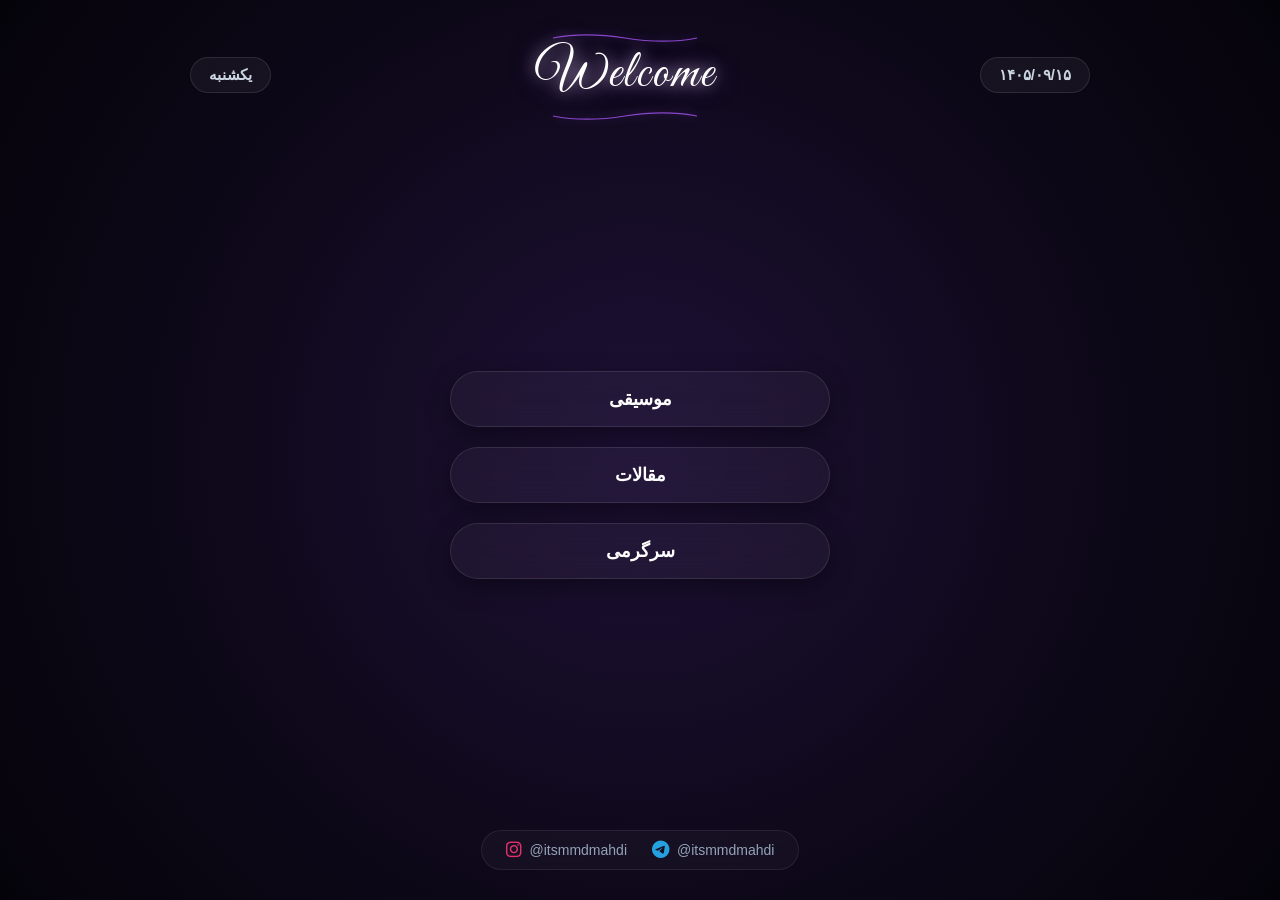
==== commit 20fa2131: "Update index.html" ====
--- a/index.html
+++ b/index.html
@@ -4,10 +4,10 @@
     <meta charset="UTF-8">
     <meta name="viewport" content="width=device-width, initial-scale=1.0">
     <title>صفحه اصلی</title>
-    <!-- آیکون‌ها و فونت دست‌نویس -->
+    <!-- آیکون‌ها و فونت دستی -->
     <link rel="stylesheet" href="https://cdnjs.cloudflare.com/ajax/libs/font-awesome/6.4.0/css/all.min.css">
     <link href="https://fonts.googleapis.com/css2?family=Great+Vibes&display=swap" rel="stylesheet">
-
+    
     <style>
         * {
             box-sizing: border-box;
@@ -17,7 +17,7 @@
             user-select: none;
         }
 
-        /* پس‌زمینه یکدست و یکپارچه نئونی */
+        /* پس‌زمینه کاملاً یکدست و یکپارچه نئونی */
         body {
             background: radial-gradient(circle at center, #1e1035 0%, #0d0818 60%, #05030a 100%);
             background-attachment: fixed;
@@ -32,42 +32,26 @@
             padding: 20px;
         }
 
-        /* بخش بالایی کانتینر برای چسباندن هدر و ولکام به یکدیگر */
-        .top-wrapper {
-            width: 100%;
-            max-width: 900px;
-            display: flex;
-            flex-direction: column;
-            align-items: center;
-            gap: 15px;
-            z-index: 1;
-        }
-
         /* 1. هدر بالای صفحه */
         .header-section {
             width: 100%;
-            display: flex;
-            justify-content: flex-end; /* قرارگیری روز و تاریخ در سمت راست */
-            align-items: center;
-        }
-
-        /* ترکیب روز و تاریخ در سمت راست */
-        .date-day-container {
-            display: flex;
-            align-items: center;
-            gap: 10px;
+            max-width: 900px;
+            display: flex;
+            justify-content: space-between;
+            align-items: center;
+            margin-top: 10px;
+            z-index: 1;
+        }
+
+        .date-box, .day-box {
+            font-size: 15px;
+            font-weight: 600;
             background: rgba(255, 255, 255, 0.05);
-            padding: 8px 16px;
+            padding: 8px 18px;
             border-radius: 20px;
             border: 1px solid rgba(255, 255, 255, 0.1);
             backdrop-filter: blur(10px);
             color: #cbd5e1;
-            font-size: 14px;
-            font-weight: 600;
-        }
-
-        .date-day-container .divider {
-            opacity: 0.3;
         }
 
         .holiday {
@@ -76,13 +60,12 @@
             box-shadow: 0 0 12px rgba(244, 63, 94, 0.25);
         }
 
-        /* 2. بخش Welcome کاملاً بالا و چسبیده به هدر */
+        /* بخش Welcome و خطوط ساده بالا/پایین */
         .welcome-wrapper {
             display: flex;
             flex-direction: column;
             align-items: center;
             gap: 2px;
-            margin-top: 5px;
         }
 
         .welcome-title {
@@ -97,6 +80,7 @@
             padding: 0 10px;
         }
 
+        /* خطوط منحنی تمیز بدون نقطه‌ها و آیکون */
         .flourish-line {
             width: 180px;
             height: 12px;
@@ -107,7 +91,7 @@
             filter: drop-shadow(0 0 5px rgba(168, 85, 247, 0.6));
         }
 
-        /* 3. دکمه‌های اصلی */
+        /* 2. دکمه‌های شفاف و استوانه‌ای */
         .main-content {
             display: flex;
             flex-direction: column;
@@ -115,7 +99,7 @@
             width: 100%;
             max-width: 380px;
             z-index: 1;
-            margin: 20px 0;
+            margin: 30px 0;
         }
 
         .nav-btn {
@@ -143,7 +127,7 @@
             box-shadow: 0 12px 30px rgba(168, 85, 247, 0.35);
         }
 
-        /* 4. فوتر */
+        /* 3. فوتر و شبکه‌های اجتماعی (تنظیم چپ به راست برای آیدی و آیکون) */
         footer {
             display: flex;
             gap: 25px;
@@ -156,6 +140,7 @@
             border-radius: 30px;
             border: 1px solid rgba(255, 255, 255, 0.08);
             backdrop-filter: blur(10px);
+            dir: ltr; /* جهت چپ به راست برای آیدی */
         }
 
         .social-link {
@@ -178,6 +163,10 @@
         }
 
         @media (max-width: 600px) {
+            .header-section {
+                flex-direction: column-reverse;
+                gap: 15px;
+            }
             .welcome-title {
                 font-size: 44px;
             }
@@ -189,31 +178,29 @@
 </head>
 <body>
 
-    <!-- کانتینر بخش بالا (شامل هدر و Welcome) -->
-    <div class="top-wrapper">
-        <!-- هدر بالای صفحه -->
-        <header class="header-section">
-            <!-- روز و تاریخ شمسی (سمت راست) -->
-            <div class="date-day-container" id="date-day-box">
-                <span id="current-day">---</span>
-                <span class="divider">|</span>
-                <span id="current-date">--/--/--</span>
-            </div>
-        </header>
-
-        <!-- بخش Welcome چسبیده به بالای صفحه -->
+    <!-- هدر بالای صفحه -->
+    <header class="header-section">
+        <!-- تاریخ شمسی (سمت چپ) -->
+        <div class="date-box" id="current-date">--/--/--</div>
+
+        <!-- بخش Welcome با خط بالا و پایین ساده -->
         <div class="welcome-wrapper">
+            <!-- خط بالا -->
             <svg class="flourish-line" viewBox="0 0 200 15">
                 <path d="M 10,10 Q 50,2 100,10 Q 150,18 190,10" />
             </svg>
 
             <h1 class="welcome-title">Welcome</h1>
 
+            <!-- خط پایین -->
             <svg class="flourish-line" viewBox="0 0 200 15">
                 <path d="M 10,10 Q 50,18 100,10 Q 150,2 190,10" />
             </svg>
         </div>
-    </div>
+
+        <!-- روز هفته (سمت راست) -->
+        <div class="day-box" id="current-day">---</div>
+    </header>
 
     <!-- دکمه‌های اصلی -->
     <main class="main-content">
@@ -222,7 +209,7 @@
         <a href="fun.html" class="nav-btn">سرگرمی</a>
     </main>
 
-    <!-- فوتر -->
+    <!-- فوتر (آیکون سمت چپ آیدی و علامت @ در ابتدای آیدی) -->
     <footer>
         <a href="https://t.me/itsmmdmahdi" target="_blank" class="social-link">
             <i class="fa-brands fa-telegram" style="color: #24A1DE;"></i>
@@ -247,14 +234,15 @@
 
             const dateElement = document.getElementById('current-date');
             const dayElement = document.getElementById('current-day');
-            const dateDayBox = document.getElementById('date-day-box');
 
             dateElement.textContent = persianDate;
             dayElement.textContent = persianDay;
 
+            // روزهای پنج‌شنبه (4) و جمعه (5)
             const dayOfWeek = now.getDay();
             if (dayOfWeek === 4 || dayOfWeek === 5) {
-                dateDayBox.classList.add('holiday');
+                dateElement.classList.add('holiday');
+                dayElement.classList.add('holiday');
             }
         }
 
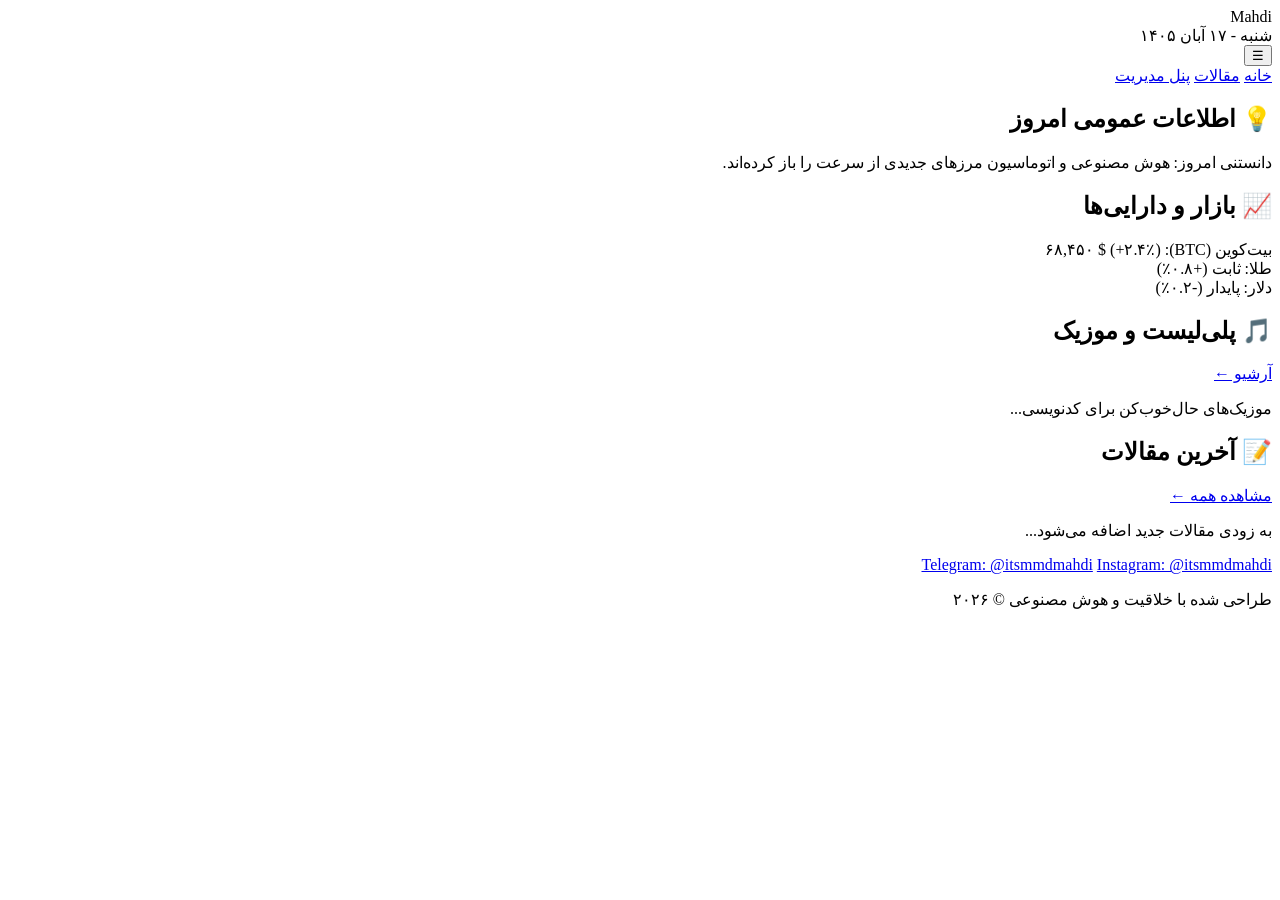
==== commit 6365d231: "Create index.html" ====
--- a/index.html
+++ b/index.html
@@ -3,250 +3,75 @@
 <head>
     <meta charset="UTF-8">
     <meta name="viewport" content="width=device-width, initial-scale=1.0">
-    <title>صفحه اصلی</title>
-    <!-- آیکون‌ها و فونت دستی -->
-    <link rel="stylesheet" href="https://cdnjs.cloudflare.com/ajax/libs/font-awesome/6.4.0/css/all.min.css">
-    <link href="https://fonts.googleapis.com/css2?family=Great+Vibes&display=swap" rel="stylesheet">
-    
-    <style>
-        * {
-            box-sizing: border-box;
-            margin: 0;
-            padding: 0;
-            font-family: 'Segoe UI', Tahoma, Geneva, Verdana, sans-serif;
-            user-select: none;
-        }
+    <title>Mahdi | پایگاه شخصی و مانیتورینگ</title>
+    <link rel="stylesheet" href="style.css">
+</head>
+<body class="home-theme">
 
-        /* پس‌زمینه کاملاً یکدست و یکپارچه نئونی */
-        body {
-            background: radial-gradient(circle at center, #1e1035 0%, #0d0818 60%, #05030a 100%);
-            background-attachment: fixed;
-            color: #ffffff;
-            min-height: 100vh;
-            display: flex;
-            flex-direction: column;
-            justify-content: space-between;
-            align-items: center;
-            overflow-x: hidden;
-            position: relative;
-            padding: 20px;
-        }
-
-        /* 1. هدر بالای صفحه */
-        .header-section {
-            width: 100%;
-            max-width: 900px;
-            display: flex;
-            justify-content: space-between;
-            align-items: center;
-            margin-top: 10px;
-            z-index: 1;
-        }
-
-        .date-box, .day-box {
-            font-size: 15px;
-            font-weight: 600;
-            background: rgba(255, 255, 255, 0.05);
-            padding: 8px 18px;
-            border-radius: 20px;
-            border: 1px solid rgba(255, 255, 255, 0.1);
-            backdrop-filter: blur(10px);
-            color: #cbd5e1;
-        }
-
-        .holiday {
-            color: #f43f5e !important;
-            border-color: rgba(244, 63, 94, 0.4) !important;
-            box-shadow: 0 0 12px rgba(244, 63, 94, 0.25);
-        }
-
-        /* بخش Welcome و خطوط ساده بالا/پایین */
-        .welcome-wrapper {
-            display: flex;
-            flex-direction: column;
-            align-items: center;
-            gap: 2px;
-        }
-
-        .welcome-title {
-            font-family: 'Great Vibes', cursive, sans-serif;
-            font-size: 52px;
-            font-weight: 400;
-            letter-spacing: 2px;
-            text-align: center;
-            color: #ffffff;
-            text-shadow: 0 0 15px rgba(255, 255, 255, 0.6), 0 0 25px rgba(168, 85, 247, 0.5);
-            line-height: 1.2;
-            padding: 0 10px;
-        }
-
-        /* خطوط منحنی تمیز بدون نقطه‌ها و آیکون */
-        .flourish-line {
-            width: 180px;
-            height: 12px;
-            fill: none;
-            stroke: #a855f7;
-            stroke-width: 1.5;
-            opacity: 0.8;
-            filter: drop-shadow(0 0 5px rgba(168, 85, 247, 0.6));
-        }
-
-        /* 2. دکمه‌های شفاف و استوانه‌ای */
-        .main-content {
-            display: flex;
-            flex-direction: column;
-            gap: 20px;
-            width: 100%;
-            max-width: 380px;
-            z-index: 1;
-            margin: 30px 0;
-        }
-
-        .nav-btn {
-            display: flex;
-            align-items: center;
-            justify-content: center;
-            padding: 16px;
-            font-size: 18px;
-            font-weight: 600;
-            color: #ffffff;
-            text-decoration: none;
-            background: rgba(255, 255, 255, 0.04);
-            backdrop-filter: blur(15px);
-            border: 1px solid rgba(255, 255, 255, 0.1);
-            border-radius: 50px;
-            box-shadow: 0 8px 25px rgba(0, 0, 0, 0.4);
-            transition: all 0.3s ease;
-            cursor: pointer;
-        }
-
-        .nav-btn:hover {
-            background: rgba(255, 255, 255, 0.12);
-            border-color: rgba(168, 85, 247, 0.5);
-            transform: translateY(-3px);
-            box-shadow: 0 12px 30px rgba(168, 85, 247, 0.35);
-        }
-
-        /* 3. فوتر و شبکه‌های اجتماعی (تنظیم چپ به راست برای آیدی و آیکون) */
-        footer {
-            display: flex;
-            gap: 25px;
-            align-items: center;
-            justify-content: center;
-            z-index: 1;
-            margin-bottom: 10px;
-            background: rgba(255, 255, 255, 0.03);
-            padding: 10px 24px;
-            border-radius: 30px;
-            border: 1px solid rgba(255, 255, 255, 0.08);
-            backdrop-filter: blur(10px);
-            dir: ltr; /* جهت چپ به راست برای آیدی */
-        }
-
-        .social-link {
-            display: flex;
-            align-items: center;
-            gap: 8px;
-            color: #94a3b8;
-            text-decoration: none;
-            font-size: 14px;
-            transition: color 0.2s;
-            direction: ltr;
-        }
-
-        .social-link:hover {
-            color: #a855f7;
-        }
-
-        .social-link i {
-            font-size: 18px;
-        }
-
-        @media (max-width: 600px) {
-            .header-section {
-                flex-direction: column-reverse;
-                gap: 15px;
-            }
-            .welcome-title {
-                font-size: 44px;
-            }
-            .flourish-line {
-                width: 150px;
-            }
-        }
-    </style>
-</head>
-<body>
-
-    <!-- هدر بالای صفحه -->
-    <header class="header-section">
-        <!-- تاریخ شمسی (سمت چپ) -->
-        <div class="date-box" id="current-date">--/--/--</div>
-
-        <!-- بخش Welcome با خط بالا و پایین ساده -->
-        <div class="welcome-wrapper">
-            <!-- خط بالا -->
-            <svg class="flourish-line" viewBox="0 0 200 15">
-                <path d="M 10,10 Q 50,2 100,10 Q 150,18 190,10" />
-            </svg>
-
-            <h1 class="welcome-title">Welcome</h1>
-
-            <!-- خط پایین -->
-            <svg class="flourish-line" viewBox="0 0 200 15">
-                <path d="M 10,10 Q 50,18 100,10 Q 150,2 190,10" />
-            </svg>
+    <header class="site-header">
+        <div class="logo-area">
+            <span class="logo-badge">Mahdi</span>
         </div>
-
-        <!-- روز هفته (سمت راست) -->
-        <div class="day-box" id="current-day">---</div>
+        <div class="header-center">
+            <div id="persian-date-capsule" class="date-capsule">شنبه - ۱۷ آبان ۱۴۰۵</div>
+        </div>
+        <div class="header-actions">
+            <button class="icon-btn menu-btn" onclick="toggleMenu()">☰</button>
+        </div>
     </header>
 
-    <!-- دکمه‌های اصلی -->
-    <main class="main-content">
-        <a href="music.html" class="nav-btn">موسیقی</a>
-        <a href="articles.html" class="nav-btn">مقالات</a>
-        <a href="fun.html" class="nav-btn">سرگرمی</a>
+    <div id="dropdown-menu" class="dropdown-menu">
+        <a href="index.html">خانه</a>
+        <a href="article.html">مقالات</a>
+        <a href="admin.html">پنل مدیریت</a>
+    </div>
+
+    <main class="main-container">
+        <section class="card daily-fact-card">
+            <h2>💡 اطلاعات عمومی امروز</h2>
+            <p id="daily-fact-text">دانستنی امروز: هوش مصنوعی و اتوماسیون مرزهای جدیدی از سرعت را باز کرده‌اند.</p>
+        </section>
+
+        <section class="card market-card">
+            <div class="card-header">
+                <h2>📈 بازار و دارایی‌ها</h2>
+            </div>
+            <div id="crypto-list" class="crypto-list">
+                <div class="crypto-item"><span>بیت‌کوین (BTC):</span> <span class="up">۶۸,۴۵۰ $ (+۲.۴٪)</span></div>
+                <div class="crypto-item"><span>طلا:</span> <span class="up">ثابت (+۰.۸٪)</span></div>
+                <div class="crypto-item"><span>دلار:</span> <span class="down">پایدار (-۰.۲٪)</span></div>
+            </div>
+        </section>
+
+        <section class="card music-card">
+            <div class="card-header">
+                <h2>🎵 پلی‌لیست و موزیک</h2>
+                <a href="article.html" class="more-link">آرشیو ←</a>
+            </div>
+            <div id="music-list" class="music-list">
+                <p>موزیک‌های حال‌خوب‌کن برای کدنویسی...</p>
+            </div>
+        </section>
+
+        <section class="card articles-card">
+            <div class="card-header">
+                <h2>📝 آخرین مقالات</h2>
+                <a href="article.html" class="more-link">مشاهده همه ←</a>
+            </div>
+            <div id="featured-articles" class="articles-grid">
+                <p>به زودی مقالات جدید اضافه می‌شود...</p>
+            </div>
+        </section>
     </main>
 
-    <!-- فوتر (آیکون سمت چپ آیدی و علامت @ در ابتدای آیدی) -->
-    <footer>
-        <a href="https://t.me/itsmmdmahdi" target="_blank" class="social-link">
-            <i class="fa-brands fa-telegram" style="color: #24A1DE;"></i>
-            <span>@itsmmdmahdi</span>
-        </a>
-        <a href="https://instagram.com/itsmmdmahdi" target="_blank" class="social-link">
-            <i class="fa-brands fa-instagram" style="color: #E1306C;"></i>
-            <span>@itsmmdmahdi</span>
-        </a>
+    <footer class="site-footer">
+        <div class="social-links">
+            <a href="https://t.me/itsmmdmahdi" target="_blank">Telegram: @itsmmdmahdi</a>
+            <a href="https://instagram.com/itsmmdmahdi" target="_blank">Instagram: @itsmmdmahdi</a>
+        </div>
+        <p class="copyright">طراحی شده با خلاقیت و هوش مصنوعی © ۲۰۲۶</p>
     </footer>
 
-    <!-- اسکریپت تاریخ و روز -->
-    <script>
-        function updatePersianDate() {
-            const now = new Date();
-            
-            const optionsDate = { year: 'numeric', month: '2-digit', day: '2-digit' };
-            const persianDate = new Intl.DateTimeFormat('fa-IR', optionsDate).format(now);
-            
-            const optionsDay = { weekday: 'long' };
-            const persianDay = new Intl.DateTimeFormat('fa-IR', optionsDay).format(now);
-
-            const dateElement = document.getElementById('current-date');
-            const dayElement = document.getElementById('current-day');
-
-            dateElement.textContent = persianDate;
-            dayElement.textContent = persianDay;
-
-            // روزهای پنج‌شنبه (4) و جمعه (5)
-            const dayOfWeek = now.getDay();
-            if (dayOfWeek === 4 || dayOfWeek === 5) {
-                dateElement.classList.add('holiday');
-                dayElement.classList.add('holiday');
-            }
-        }
-
-        updatePersianDate();
-    </script>
+    <script src="script.js"></script>
 </body>
 </html>
